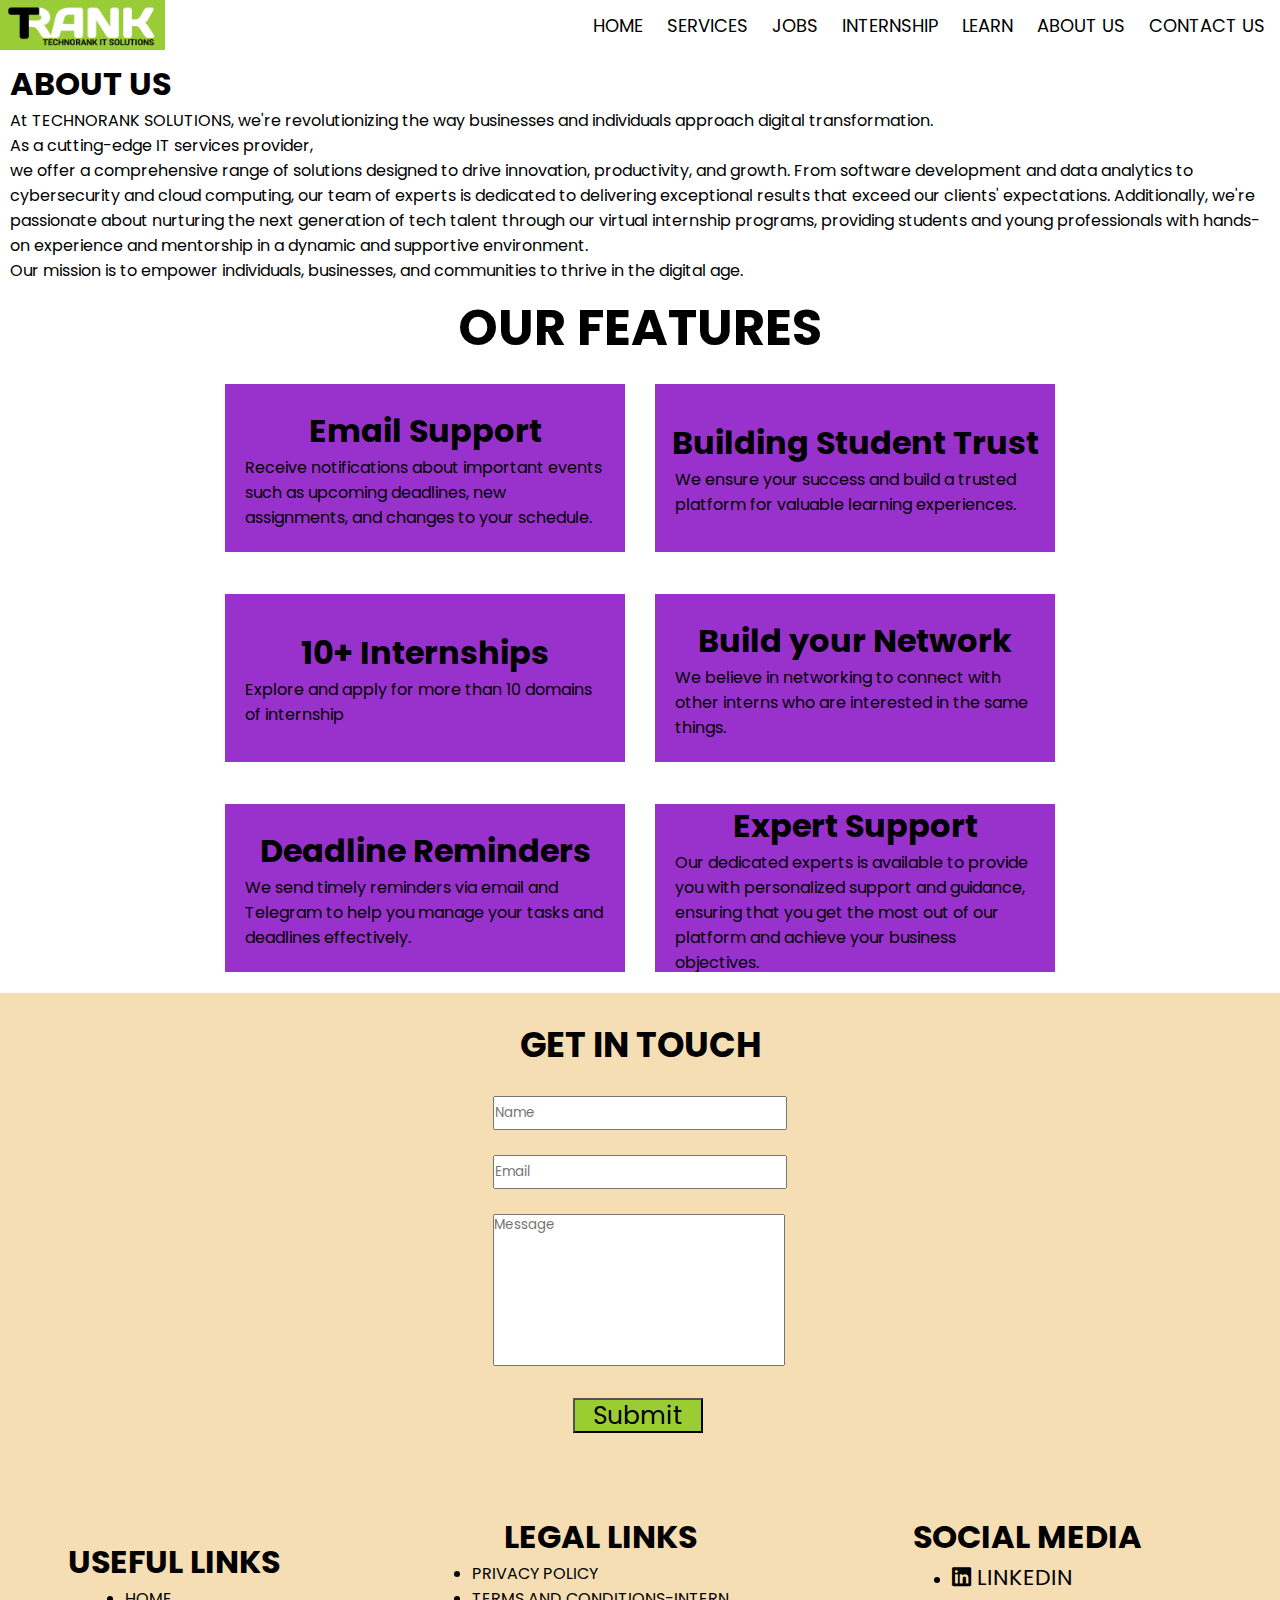
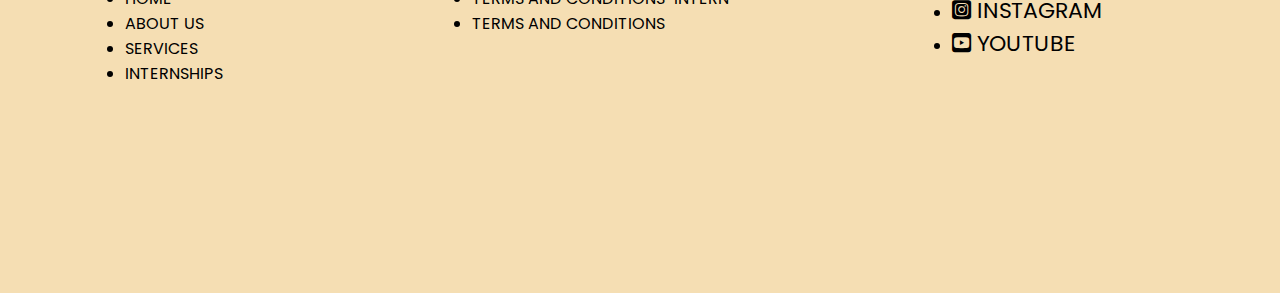
==== about.html @ 135014c7 "Add files via upload" ====
<!DOCTYPE html>
<html lang="en">
<head>
    <meta charset="UTF-8">
    <meta name="viewport" content="width=device-width, initial-scale=1.0">
    <title>About Technorank</title>
    <link rel="stylesheet" href="style.css">
    <link rel="stylesheet" href="about.css">
    <link rel="stylesheet" href="https://cdnjs.cloudflare.com/ajax/libs/font-awesome/6.7.2/css/all.min.css" integrity="sha512-Evv84Mr4kqVGRNSgIGL/F/aIDqQb7xQ2vcrdIwxfjThSH8CSR7PBEakCr51Ck+w+/U6swU2Im1vVX0SVk9ABhg==" crossorigin="anonymous" referrerpolicy="no-referrer" />
</head>
<body>
    <nav>
        <div class="logo">
            <img src="logo.jpg" alt="">
        </div>
        <ul>
            <li><a href="index.html">HOME</a></li>
            <li><a href="services.html">SERVICES</a></li>
            <li><a href="" onclick="jobalert()">JOBS</a></li>
            <li><a href="internship.html">INTERNSHIP</a></li>
            <li><a href="learn.html">LEARN</a></li>
            <li><a href="#">ABOUT US</a></li>
            <li><a href="#footer">CONTACT US</a></li>
        </ul>
        <div class="toggle" onclick="tog()">
            <i class="fa-solid fa-bars navicon"></i>
        </div>
    </nav>
    <div class="dropmenu">
        <ul>
            <li><a href="index.html">HOME</a></li>
            <li><a href="services.html">SERVICES</a></li>
            <li><a href="" onclick="jobalert()">JOBS</a></li>
            <li><a href="internship.html">INTERNSHIP</a></li>
            <li><a href="learn.html">LEARN</a></li>
            <li><a href="#">ABOUT US</a></li>
            <li><a href="#footer">CONTACT US</a></li>
        </ul>
    </div>

    <div class="aboutus" id="about">
        <h1>ABOUT US</h1>
        <p>At TECHNORANK SOLUTIONS, we're revolutionizing the way businesses and individuals approach digital transformation. <br>
            As a cutting-edge IT services provider, <br>
            we offer a comprehensive range of solutions designed to drive innovation, productivity, and growth. From software development and data analytics to cybersecurity and cloud computing, our team of experts is dedicated to delivering exceptional results that exceed our clients' expectations.
            Additionally, we're passionate about nurturing the next generation of tech talent through our virtual internship programs, providing students and young professionals with hands-on experience and mentorship in a dynamic and supportive environment. <br>
            Our mission is to empower individuals, businesses, and communities to thrive in the digital age. 
        </p>
    </div>
    <div class="features">
        <div class="featurehead">
            <h1>OUR FEATURES</h1>
        </div>
        <div class="featurecontent">
            <div class="feature1">
                <div class="mainfeature">
                    <h1>Email Support </h1>
                    <p>Receive notifications about important events such as upcoming deadlines, new assignments, and changes to your schedule.</p>
                </div>
                <div class="mainfeature">
                    <h1>Building Student Trust</h1>
                    <p>We ensure your success and build a trusted platform for valuable learning experiences.</p>
                </div>
            </div>
            <div class="feature1">
                <div class="mainfeature">
                    <h1>10+ Internships</h1>
                    <p>Explore and apply for more than 10 domains of internship</p>
                </div>
                <div class="mainfeature">
                    <h1>Build your Network</h1>
                    <p>We believe in networking to connect with other interns who are interested in the same things.</p>
                </div>
            </div>
            <div class="feature1">
                <div class="mainfeature">
                    <h1>Deadline Reminders</h1>
                    <p>We send timely reminders via email and Telegram to help you manage your tasks and deadlines effectively.</p>
                </div>
                <div class="mainfeature">
                    <h1>Expert Support</h1>
                    <p>Our dedicated experts is available to provide you with personalized support and guidance, ensuring that you 
                        get the most out of our platform and achieve your business objectives.
                    </p>
                </div>
            </div>
        </div>
    </div>
    <div class="gettouch">
        <div class="touchmain">
        <br><h1>GET IN TOUCH</h1><br>
        <form action="https://api.web3forms.com/submit" method="POST">
        <input type="hidden" name="access_key" value="96efd2bc-22d5-4e31-82d7-626fb611e9a0">
    
        <!-- Form Inputs. Each input must have a name="" attribute -->
        <input type="text" name="name" required placeholder="Name"><br><br>
        <input type="email" name="email" required placeholder="Email"><br><br>
        <textarea name="message" required placeholder="Message "></textarea><br><br>
        <button type="submit">Submit</button><br>
    
         </form>
        </div>
    </div>



    <footer id="footer">
        <div class="usefullink"><br>
            <h1>USEFUL LINKS</h1>
            <ul>
                <li><a href="index.html">HOME</a></li>
                <li><a href="#">ABOUT US</a></li>
                <li><a href="services.html">SERVICES</a></li>
                <li><a href="internship.html">INTERNSHIPS</a></li>
            </ul>
        </div><br>
        <div class="legallink">
            <h1>LEGAL LINKS</h1>
            <ul>
                <li><a href="privacy.html">PRIVACY POLICY</a></li>
                <li><a href="terms-intern.html">TERMS AND CONDITIONS-INTERN</a></li>
                <li><a href="terms.html">TERMS AND CONDITIONS</a></li>
            </ul>
        </div><br>
        <div class="socialmedia">
            <h1>SOCIAL MEDIA </h1>
            <ul>
                <li><a href="https://www.linkedin.com/company/technorank-solutions/"><i class="fa-brands fa-linkedin"></i> LINKEDIN</a></li>
                <li><a href="https://www.instagram.com/trank_solutions?igsh=MTl4bnUwMHh5c2JsNg=="><i class="fa-brands fa-square-instagram"></i> INSTAGRAM</a></li>
                <li><a href="https://www.youtube.com/channel/UCXIuwGQHEIHZYZClUDGwimQ"><i class="fa-brands fa-square-youtube"></i> YOUTUBE</a></li>
            </ul>
        </div><br> 
    </footer>


    <script src="script.js"></script>
</body>
</html>
---- style.css ----
@import url('https://fonts.googleapis.com/css2?family=Poppins:ital,wght@0,100;0,200;0,300;0,400;0,500;0,600;0,700;0,800;0,900;1,100;1,200;1,300;1,400;1,500;1,600;1,700;1,800;1,900&display=swap');
@import url('https://fonts.googleapis.com/css2?family=Delius+Swash+Caps&family=Playwrite+AU+SA:wght@100..400&display=swap');

body{
    padding: 0;
    margin: 0;
    background-color: white;
}
nav ul li a:hover{
    color: blue;
}

*{
    padding: 0;
    margin: 0;
    font-family: 'poppins', sans-serif;
}

nav{
    width: 100%;
    height: 50px;
    background-color: white;  
    display: flex;
    justify-content: space-between;
    align-items: center;
}
nav ul{
    display: flex;
    list-style: none;
    margin-right: 15px;
}
nav ul li a{
    text-decoration: none;
    color: black;
}
.toggle{
    height: 100%;
    width: auto;
    margin-right: 15px;
    display: flex;
    align-items: center;
    justify-content: center;
    font-size: 20px;
}

.main{
    width: 100%;
    background-color: red;
    background-image: url(webmain.jpg);
    background-repeat: no-repeat;
    background-size: cover;
    display: flex;
    flex-direction: column;
    align-items: center;
    justify-content: center;
}

.dropmenu{
    width: 100%;
    background-color: white;
    overflow: hidden;
    position: absolute;
    color: white;
}
.dropmenu ul li a{
    text-decoration: none;
    color: black;
}
.applybutton{
    font-size: 30px;
    height: 40px;
    width: 150px;
    border-radius: 20px 20px;
    background-color: deepskyblue;
    color: white;
    display: flex;
    align-items: center;
    justify-content: center;
    margin-top: 10px;
}
.applybutton a{
    text-decoration: none;
    color: black;
}
.aboutus{
    width: calc(100%-20px);
    height: auto;
    background-color: white;
    padding: 10px;
}
.internship{
    width: 100%;
    background-color: pink;
}
.internhead{
    background-color: white;
    width: 100%;
    display: flex;
    align-items: center;
    justify-content: center;
}
.internhead h1{
    color: black;
}
.internmain{
    background-color: white;
    width: 100%;
}
.intern1 img{
    width: 100%;
    height: 150px;
}
.intern1{
    display: flex;
    flex-direction: column;
    align-items: center;
    border: 1px solid black;
}
.intern1:hover{
    box-shadow: 0 0 20px 2px #444;
}
.services{
    width: 100%;
    background-color: black;
}
.gettouch{
    width: 100%;
    height: 500px;
    display: flex;
    justify-content: center;
    background-color: wheat;
}
.touchmain{
    width: 315px;
    height: 100%;
    display: flex;
    flex-direction: column;
    align-items: center;
}
.touchmain h1{
    font-size: 35px;
}
.touchmain input{
    width: 290px;
    height: 30px;
}
.touchmain textarea{
    width: 290px;
    height: 150px;
    resize: none;
}
.touchmain button{
    background-color: yellowgreen;
    height: 35px;
    width: 130px;
    font-size: 25px;
    display: flex;
    align-items: center;
    justify-content: center;
    margin-left: 80px;
    cursor: pointer;
}
footer{
    width: 100%;
    background-color: wheat;
}
.usefullink, .legallink h1{
    color: BLACK;
}
.usefullink ul li a{
    text-decoration: none;
    color: black;
}
.usefullink ul li a:hover{
    color: white;
}

.legallink ul li a{
    text-decoration: none;
    color: black;
}
.legallink ul li a:hover{
    color: white;
}

.socialmedia ul li a{
    text-decoration: none;
    color: black;
}

.features{
    width: 100%;
}
.featurehead{
    width: 100%;
}
.mainfeature{
    display: flex;
    flex-direction: column;
    align-items: center;
    justify-content: center;
}

.mainfeature p{
    width: 90%;
}


@media only screen and (min-width:900px){
    nav{
        height: 50px;
    }
    .logo{
        width: auto;
        height: 100%;
        background-color: white;
        display: flex;
        justify-content: center;
    }
    .logo img{
        height: 100%;
        width: auto;
    }
    nav ul{
        gap: 1.5rem;
        font-size: 18px;
    }
    .toggle{
        display: none;
    }
    .dropmenu{
        display: none;
        overflow: hidden;
    }
    .main{
        height: 90vh;
    }
    .main .mainname{
        font-size: 70px;
        font-weight: bold;
    }
    .main .maindes{
        font-size: 20px;
        text-align: center;
    }
    .internship{
        height: auto;
    }
    .internhead{
        height: 100px;
    }
    .internhead h1{
        font-size: 50px;
    }
    .internmain{
        height: auto;
        display: flex;
        flex-wrap: wrap;
        justify-content: space-around;
    }
    .intern1{
        width: 250px;
        height: 300px;
        margin: 10px;
    }
    .services{
        height: 770px;
        margin-top: 25px;
    }
    .servicehead{
        width: 100%;
        height: 60px;
        background-color: white;
        display: flex;
        align-items: center;
        justify-content: center;
    }
    .servicehead h1{
        font-size: 50px;
    }
    .ser{
        height: 240px;
        width: 100%;
        background-color: white;
        display: flex;
        align-items: center;
        justify-content: center;
        gap: 2rem;
    }
    .ser img{
        height: 90%;
        width: auto;
    }
    .ser p{
        width: 50%;
        height: 100%;
        display: flex;
        flex-direction: column;
        align-items: center;
        justify-content: center;
        font-size: 20px;
    }
    footer{
        height: 400px;
        display: flex;
        align-items: center;
        justify-content: center;
        justify-content: space-around;
    }
    .usefullink{
        height: 90%;
        width: 270px;
        display: flex;
        flex-direction: column;
        align-items: center;
    }
    .legallink{
        height: 90%;
        width: 270px;
        display: flex;
        flex-direction: column;
        align-items: center;
    }
    .socialmedia{
        height: 90%;
        width: 270px;
        display: flex;
        flex-direction: column;
        align-items: center;
    }
    .socialmedia ul li a{
        font-size: 22px;
    }
    .features{
        height: 700px;
        display: flex;
        flex-direction: column;
        align-items: center;
    }
    .featurehead{
        height: 70px;
        display: flex;
        align-items: center;
        justify-content: center;
    }
    .featurehead h1{
        font-size: 50px;
    }
    .featurecontent{
        width: 830px;
        height: 630px;
    }
    .feature1{
        width: 100%;
        height: 210px;
        display: flex;
        justify-content: center;
        align-items: center;
        justify-content: space-between;
    }
    .mainfeature{
        width: 400px;
        height: 80%;
        background-color: darkorchid;
    }
}

@media only screen and (min-width:680px) and (max-width:899px){
    nav{
        height: 45px;
    }
    .logo{
        width: auto;
        height: 100%;
        background-color: white;
        display: flex;
        justify-content: center;
    }
    .logo img{
        height: 100%;
        width: auto;
    }
    nav ul{
        display: none;
    }
    .toggle{
        height: 100%;
        width: auto;
        margin-right: 15px;
        display: flex;
        align-items: center;
        justify-content: center;
        font-size: 22px;
    }
    .dropmenu{
        height: 0px;
        display: flex;
        align-items: center;
        justify-content: center;
    }
    .dropmenu ul{
        font-size: 20px;
        display: flex;
        flex-direction: column;
        align-items: center;
    }
    .main{
        height: 80vh;
    }
    .main .mainname{
        font-size: 50px;
        font-weight: bold;
    }
    .main .maindes{
        font-size: 17px;
        text-align: center;
    }
    .internship{
        height: auto;
    }
    .internhead{
        height: 80px;
    }
    .internhead h1{
        font-size: 40px;
    }
    .internmain{
        height: auto;
        display: flex;
        flex-wrap: wrap;
        justify-content: space-around;
    }
    .intern1{
        width: 200px;
        height: 300px;
        margin: 10px;
    }
    .services{
        height: 770px;
        margin-top: 25px;
    }
    .servicehead{
        width: 100%;
        height: 60px;
        background-color: white;
        display: flex;
        align-items: center;
        justify-content: center;
    }
    .servicehead h1{
        font-size: 50px;
    }
    .ser{
        height: 240px;
        width: 100%;
        background-color: white;
        display: flex;
        align-items: center;
        justify-content: center;
        gap: 2rem;
    }
    .ser img{
        height: 80%;
        width: auto;
    }
    .ser p{
        width: 50%;
        height: 100%;
        display: flex;
        flex-direction: column;
        align-items: center;
        justify-content: center;
        font-size: 15px;
    }
    footer{
        display: flex;
        flex-direction: column;
        align-items: center;

    }
    .features{
        height: 1270px;
        display: flex;
        flex-direction: column;
        align-items: center;
    }
    .featurehead{
        height: 70px;
        display: flex;
        align-items: center;
        justify-content: center;
    }
    .featurehead h1{
        font-size: 50px;
    }
    .featurecontent{
        width: 420px;
        height: 1200px;
    }
    .feature1{
        width: 100%;
        height: 400px;
        display: flex;
        flex-direction: column;
        justify-content: center;
        align-items: center;
        justify-content: space-around;
    }
    .mainfeature{
        width: 400px;
        height: 190px;
        background-color: darkorchid;
    } 
}

@media only screen and (min-width:480px) and (max-width:679px){
    nav{
        height: 40px;
    }
    .logo{
        width: auto;
        height: 100%;
        background-color: white;
        display: flex;
        justify-content: center;
    }
    .logo img{
        height: 100%;
        width: auto;
    }
    nav ul{
        display: none;
    }
    .toggle{
        height: 100%;
        width: auto;
        margin-right: 15px;
        display: flex;
        align-items: center;
        justify-content: center;
        font-size: 22px;
    }
    .dropmenu{
        height: 0px;
        display: flex;
        align-items: center;
        justify-content: center;
    }
    .dropmenu ul{
        font-size: 20px;
        display: flex;
        flex-direction: column;
        align-items: center;
    }
    .main{
        height: 80vh;
    }
    .main .mainname{
        font-size: 35px;
        font-weight: bold;
    }
    .main .maindes{
        font-size: 17px;
        text-align: center;
    }
    .internship{
        height: auto;
    }
    .internhead{
        height: 70px;
    }
    .internhead h1{
        font-size: 30px;
    }
    .internmain{
        height: auto;
        display: flex;
        flex-wrap: wrap;
        justify-content: space-around;
    }
    .intern1{
        width: 240px;
        height: 300px;
        margin: 10px;
    }
    .services{
        height: 1400px;
        margin-top: 25px;
    }
    .servicehead{
        width: 100%;
        height: 50px;
        background-color: white;
        display: flex;
        align-items: center;
        justify-content: center;
    }
    .servicehead h1{
        font-size: 50px;
    }
    .ser{
        height: 450px;
        width: 100%;
        background-color: white;
        display: flex;
        flex-direction: column;
        align-items: center;
        justify-content: center;
        gap: 2rem;
    }
    .ser img{
        width: 50%;
        height: auto;
        order: 1;
    }
    .ser p{
        height: 100%;
        display: flex;
        flex-direction: column;
        align-items: center;
        justify-content: center;
        font-size: 18px;
    }
    footer{
        display: flex;
        flex-direction: column;
        align-items: center;

    }
    .features{
        height: 1270px;
        display: flex;
        flex-direction: column;
        align-items: center;
    }
    .featurehead{
        height: 70px;
        display: flex;
        align-items: center;
        justify-content: center;
    }
    .featurehead h1{
        font-size: 50px;
    }
    .featurecontent{
        width: 420px;
        height: 1200px;
    }
    .feature1{
        width: 100%;
        height: 400px;
        display: flex;
        flex-direction: column;
        justify-content: center;
        align-items: center;
        justify-content: space-around;
    }
    .mainfeature{
        width: 400px;
        height: 190px;
        background-color: darkorchid;
    }
}

@media only screen and (min-width:320px) and (max-width:479px){
    nav{
        height: 45px;
    }
    .logo{
        width: auto;
        height: 100%;
        background-color: white;
        display: flex;
        justify-content: center;
    }
    .logo img{
        height: 100%;
        width: auto;
    }
    nav ul{
        display: none;
    }
    .toggle{
        height: 100%;
        width: auto;
        margin-right: 15px;
        display: flex;
        align-items: center;
        justify-content: center;
        font-size: 22px;
    }
    .dropmenu{
        height: 0px;
        display: flex;
        align-items: center;
        justify-content: center;
    }
    .dropmenu ul{
        font-size: 20px;
        display: flex;
        flex-direction: column;
        align-items: center;
    }
    .main{
        height: 70vh;
    }
    .main .mainname{
        font-size: 25px;
        font-weight: bold;
    }
    .main .maindes{
        font-size: 13px;
        text-align: center;
    }.internship{
        height: auto;
    }
    .internhead{
        height: 70px;
    }
    .internhead h1{
        font-size: 25px;
    }
    .internmain{
        height: auto;
        display: flex;
        flex-wrap: wrap;
        justify-content: space-around;
    }
    .intern1{
        width: 270px;
        height: 280px;
        margin: 5px;
    }
    .services{
        height: 1400px;
        margin-top: 25px;
    }
    .servicehead{
        width: 100%;
        height: 50px;
        background-color: white;
        display: flex;
        align-items: center;
        justify-content: center;
    }
    .servicehead h1{
        font-size: 40px;
    }
    .ser{
        height: 450px;
        width: 100%;
        background-color: white;
        display: flex;
        flex-direction: column;
        align-items: center;
        justify-content: center;
        gap: 2rem;
    }
    .ser img{
        width: 50%;
        height: auto;
        order: 1;
    }
    .ser p{
        height: 100%;
        display: flex;
        flex-direction: column;
        align-items: center;
        justify-content: start;
        font-size: 18px;
        order: 2;
    }
    footer{
        display: flex;
        flex-direction: column;
        align-items: center;

    }
    .features{
        height: 1270px;
        display: flex;
        flex-direction: column;
        align-items: center;
    }
    .featurehead{
        height: 70px;
        display: flex;
        align-items: center;
        justify-content: center;
    }
    .featurehead h1{
        font-size: 40px;
    }
    .featurecontent{
        width: 100%;
        height: 1200px;
    }
    .feature1{
        width: 100%;
        height: 400px;
        display: flex;
        flex-direction: column;
        justify-content: center;
        align-items: center;
        justify-content: space-around;
    }
    .mainfeature{
        width: 90%;
        height: 180px;
        background-color: darkorchid;
    }
}

@media only screen and (max-width:319px){
    nav{
        height: 45px;
    }
    .logo{
        width: auto;
        height: 100%;
        background-color: white;
        display: flex;
        justify-content: center;
    }
    .logo img{
        height: 100%;
        width: auto;
    }
    nav ul{
        display: none;
    }
    .toggle{
        height: 100%;
        width: auto;
        margin-right: 15px;
        display: flex;
        align-items: center;
        justify-content: center;
        font-size: 22px;
    }
    .dropmenu{
        height: 0px;
        display: flex;
        align-items: center;
        justify-content: center;
    }
    .dropmenu ul{
        font-size: 20px;
        display: flex;
        flex-direction: column;
        align-items: center;
    }
    .main{
        height: 70vh;
    }
    .main .mainname{
        font-size: 20px;
        font-weight: bold;
    }
    .main .maindes{
        font-size: 10px;
        text-align: center;
    }
}
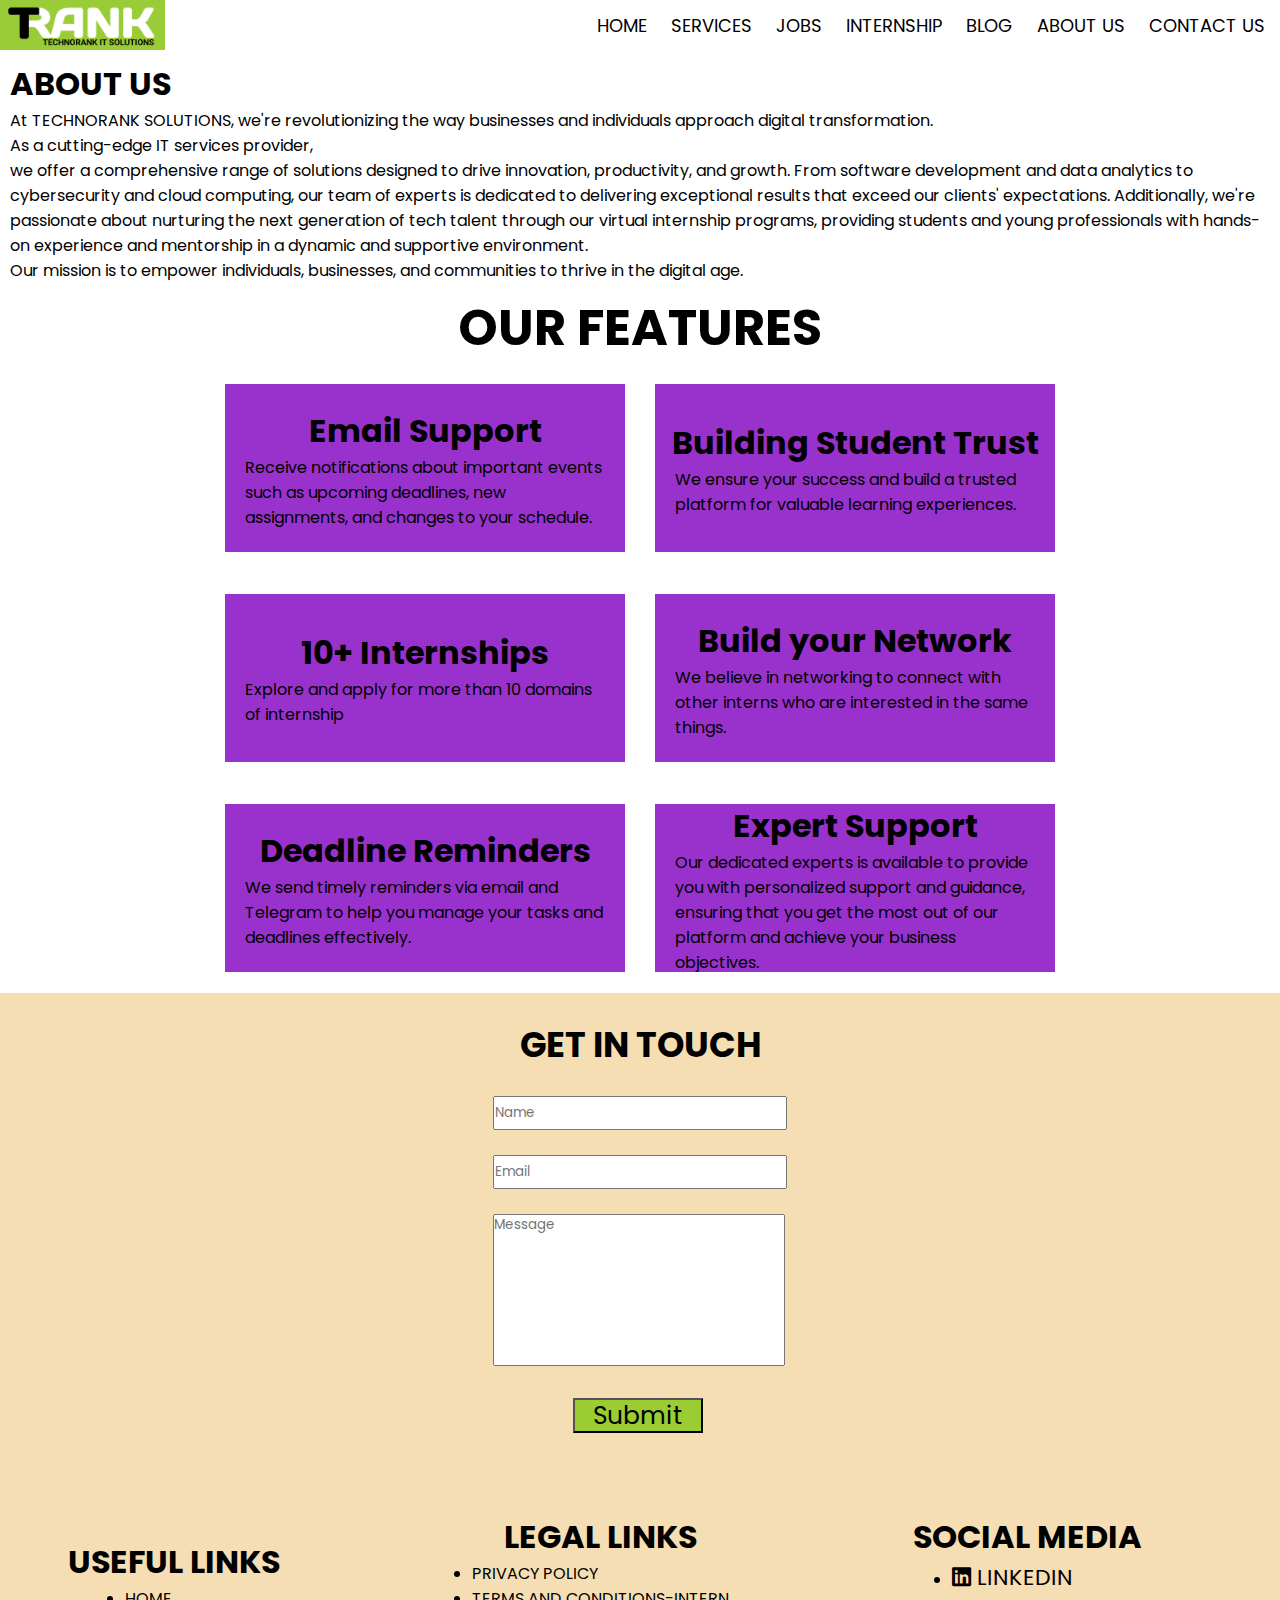
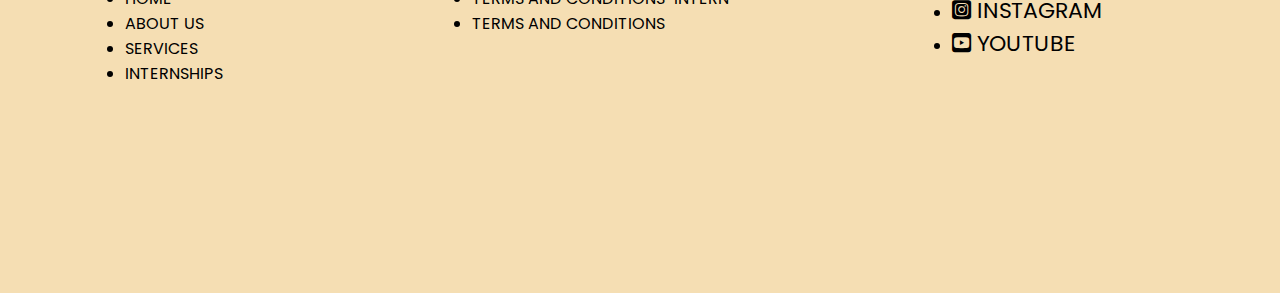
==== commit f66fa40a: "Update about.html" ====
--- a/about.html
+++ b/about.html
@@ -1,6 +1,8 @@
 <!DOCTYPE html>
 <html lang="en">
 <head>
+    <script async src="https://pagead2.googlesyndication.com/pagead/js/adsbygoogle.js?client=ca-pub-9338484198609920"
+     crossorigin="anonymous"></script>
     <meta charset="UTF-8">
     <meta name="viewport" content="width=device-width, initial-scale=1.0">
     <title>About Technorank</title>
@@ -18,7 +20,7 @@
             <li><a href="services.html">SERVICES</a></li>
             <li><a href="" onclick="jobalert()">JOBS</a></li>
             <li><a href="internship.html">INTERNSHIP</a></li>
-            <li><a href="learn.html">LEARN</a></li>
+            <li><a href="https://technoranksolutions.blogspot.com/">BLOG</a></li>
             <li><a href="#">ABOUT US</a></li>
             <li><a href="#footer">CONTACT US</a></li>
         </ul>
@@ -32,7 +34,7 @@
             <li><a href="services.html">SERVICES</a></li>
             <li><a href="" onclick="jobalert()">JOBS</a></li>
             <li><a href="internship.html">INTERNSHIP</a></li>
-            <li><a href="learn.html">LEARN</a></li>
+            <li><a href="https://technoranksolutions.blogspot.com/">BLOG</a></li>
             <li><a href="#">ABOUT US</a></li>
             <li><a href="#footer">CONTACT US</a></li>
         </ul>
@@ -135,4 +137,4 @@
 
     <script src="script.js"></script>
 </body>
-</html>+</html>
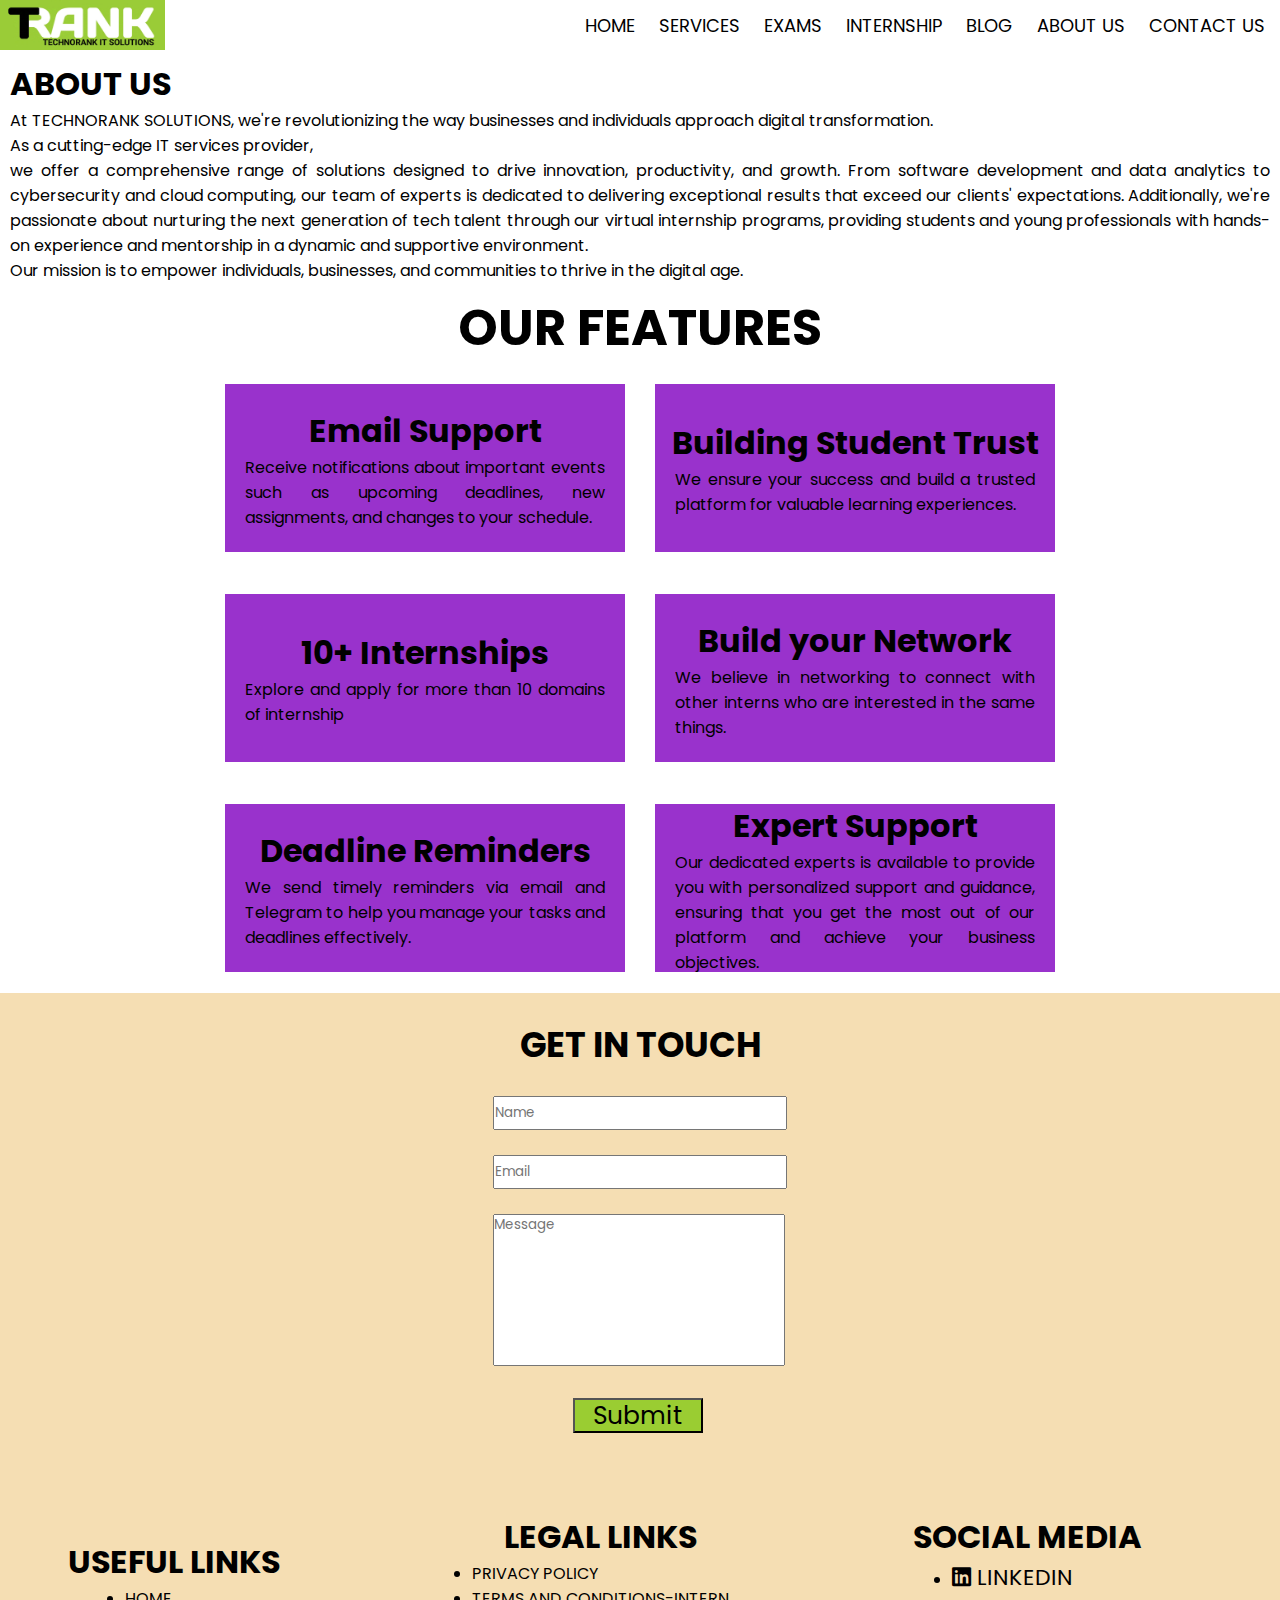
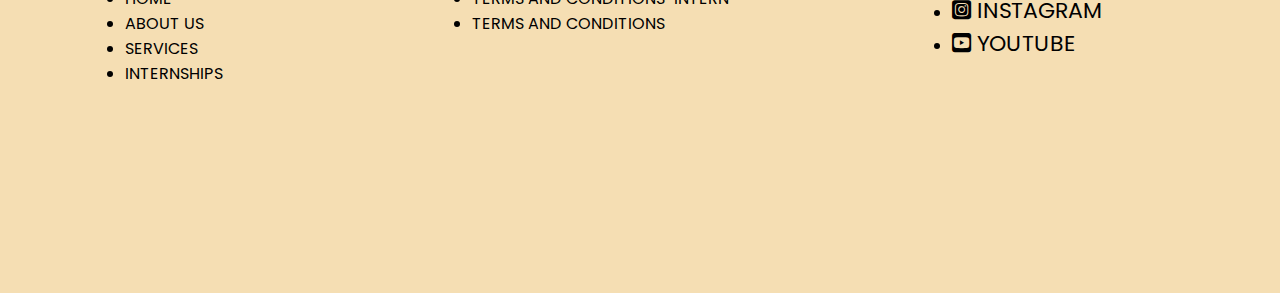
==== commit e71f8a36: "Update about.html" ====
--- a/about.html
+++ b/about.html
@@ -18,7 +18,7 @@
         <ul>
             <li><a href="index.html">HOME</a></li>
             <li><a href="services.html">SERVICES</a></li>
-            <li><a href="" onclick="jobalert()">JOBS</a></li>
+            <li><a href="certificateexam.html">EXAMS</a></li>
             <li><a href="internship.html">INTERNSHIP</a></li>
             <li><a href="https://technoranksolutions.blogspot.com/">BLOG</a></li>
             <li><a href="#">ABOUT US</a></li>
@@ -32,7 +32,7 @@
         <ul>
             <li><a href="index.html">HOME</a></li>
             <li><a href="services.html">SERVICES</a></li>
-            <li><a href="" onclick="jobalert()">JOBS</a></li>
+            <li><a href="certificateexam.html">EXAMS</a></li>
             <li><a href="internship.html">INTERNSHIP</a></li>
             <li><a href="https://technoranksolutions.blogspot.com/">BLOG</a></li>
             <li><a href="#">ABOUT US</a></li>
--- a/style.css
+++ b/style.css
@@ -5,6 +5,9 @@
     padding: 0;
     margin: 0;
     background-color: white;
+}
+p{
+    text-align: justify;
 }
 nav ul li a:hover{
     color: blue;
@@ -861,4 +864,4 @@
         font-size: 10px;
         text-align: center;
     }
-}+}
